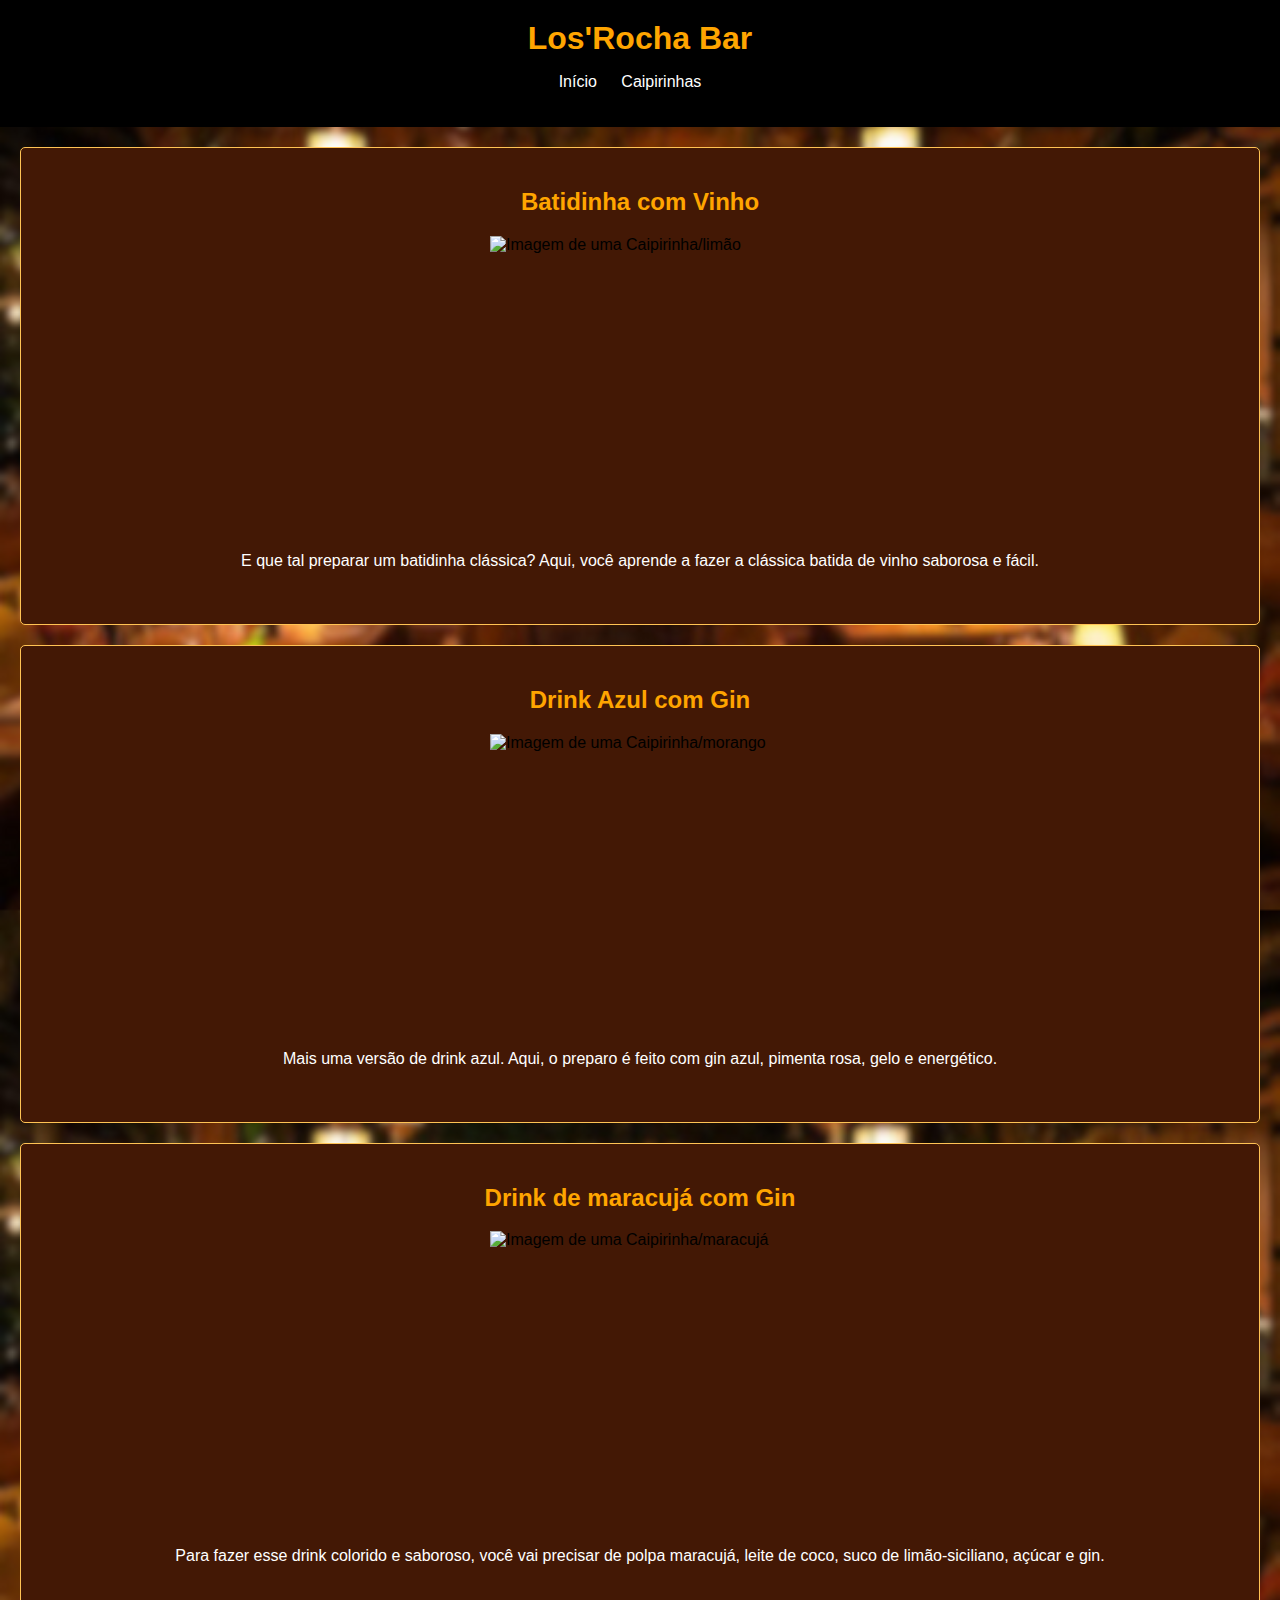
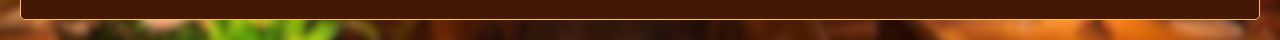
==== bebidasfamosas.html @ b976df04 "Add files via upload" ====
<!DOCTYPE html>
<html lang="pt-br">
<head>
    <meta charset="UTF-8">
    <meta name="viewport" content="width=device-width, initial-scale=1.0">
    <link rel="stylesheet" href="style.css">
    <title>diversos</title>
</head>
<body>
  <header>
        <h1>Los'Rocha Bar</h1>
        <nav>
            <ul>
                <li><a href="index.html">Início</a></li>
                <li><a href="caipirinhas.html">Caipirinhas</a></li>
            </ul>
        </nav>
    </header>
    <div class="cardápio">
        <h2>Batidinha com Vinho</h2>
        <img src="imagensite/imagem04.webp" width="730" height="480" alt="Imagem de uma Caipirinha/limão" />
        <p> E que tal preparar um batidinha clássica? Aqui, você aprende a fazer a clássica batida de vinho saborosa e fácil.

        </p>
        <br>
    </div>

    <!-- Receita de entrada 2 -->
    <!-- inclua imagens -->

    <div class="cardápio">
        <h2>Drink Azul com Gin</h2>
        <img src="imagensite/imagem5.webp" width="730" height="480" alt="Imagem de uma Caipirinha/morango" />
        <p>Mais uma versão de drink azul. Aqui, o preparo é feito com gin azul, pimenta rosa, gelo e energético.</p>
        <br>
    </div>
    <div>

        <!-- Receita de entrada 2 -->
        <!-- inclua imagens -->

        <div class="cardápio">
            <h2>Drink de maracujá com Gin</h2>
            <img src="imagensite/imagem9.webp" width="730" height="480" alt="Imagem de uma Caipirinha/maracujá" />
            <p>Para fazer esse drink colorido e saboroso, você vai precisar de polpa maracujá, leite de coco, suco de limão-siciliano, açúcar e gin.</p>
            <br>
        </div>


</body>
</html>
---- style.css ----
/* Estilos gerais */
body {
    font-family: Arial, sans-serif;
    margin: 0;
    padding: 0;
    background-image: url("Rocha.png");
    background-size: 1280px 910px;
    
}

/* Estilos do cabeçalho */
header {
    background-color: black;
    color: orange;
    /*valores superior e inferior, seguido de valores da direita e esquerda.*/
    padding: 20px 0;
    text-align: center;
}

header h1 {
    margin: 0;
}

nav ul {
    padding: 0;
}

nav li {
    display: inline;
    margin-right: 20px;
}

nav a {
    text-decoration: none;
    color: white;
}

/* Estilos das seções */
section {
    padding: 40px 0;
    text-align: center;
}

section h2 {
    font-size: 28px;
    /*margin inferior*/
    margin-bottom: 20px;
}

/* Estilos das receitas */
.cardápio {
    background-color: #431805;
    border: 1px solid rgb(255, 195, 84);
    padding: 20px;
    margin: 20px;
    border-radius: 5px;
}

.cardápio h3 {
    font-size: 24px;
    margin-bottom: 10px;
}

h1 {
    color: orange;
}

h2 {
    color: orange;
    text-align: center;

}

p {
    color: white;
    text-align: center;
}

/* Estilos responsivos */
@media screen and (max-width: 768px) {
    /* Estilos responsivos aqui */
}

@media screen and (min-width: 769px) {
    /* Estilos responsivos aqui */
}

img {
    width: 300px;
    height: 300px;
    margin: auto;
    display: block;
}
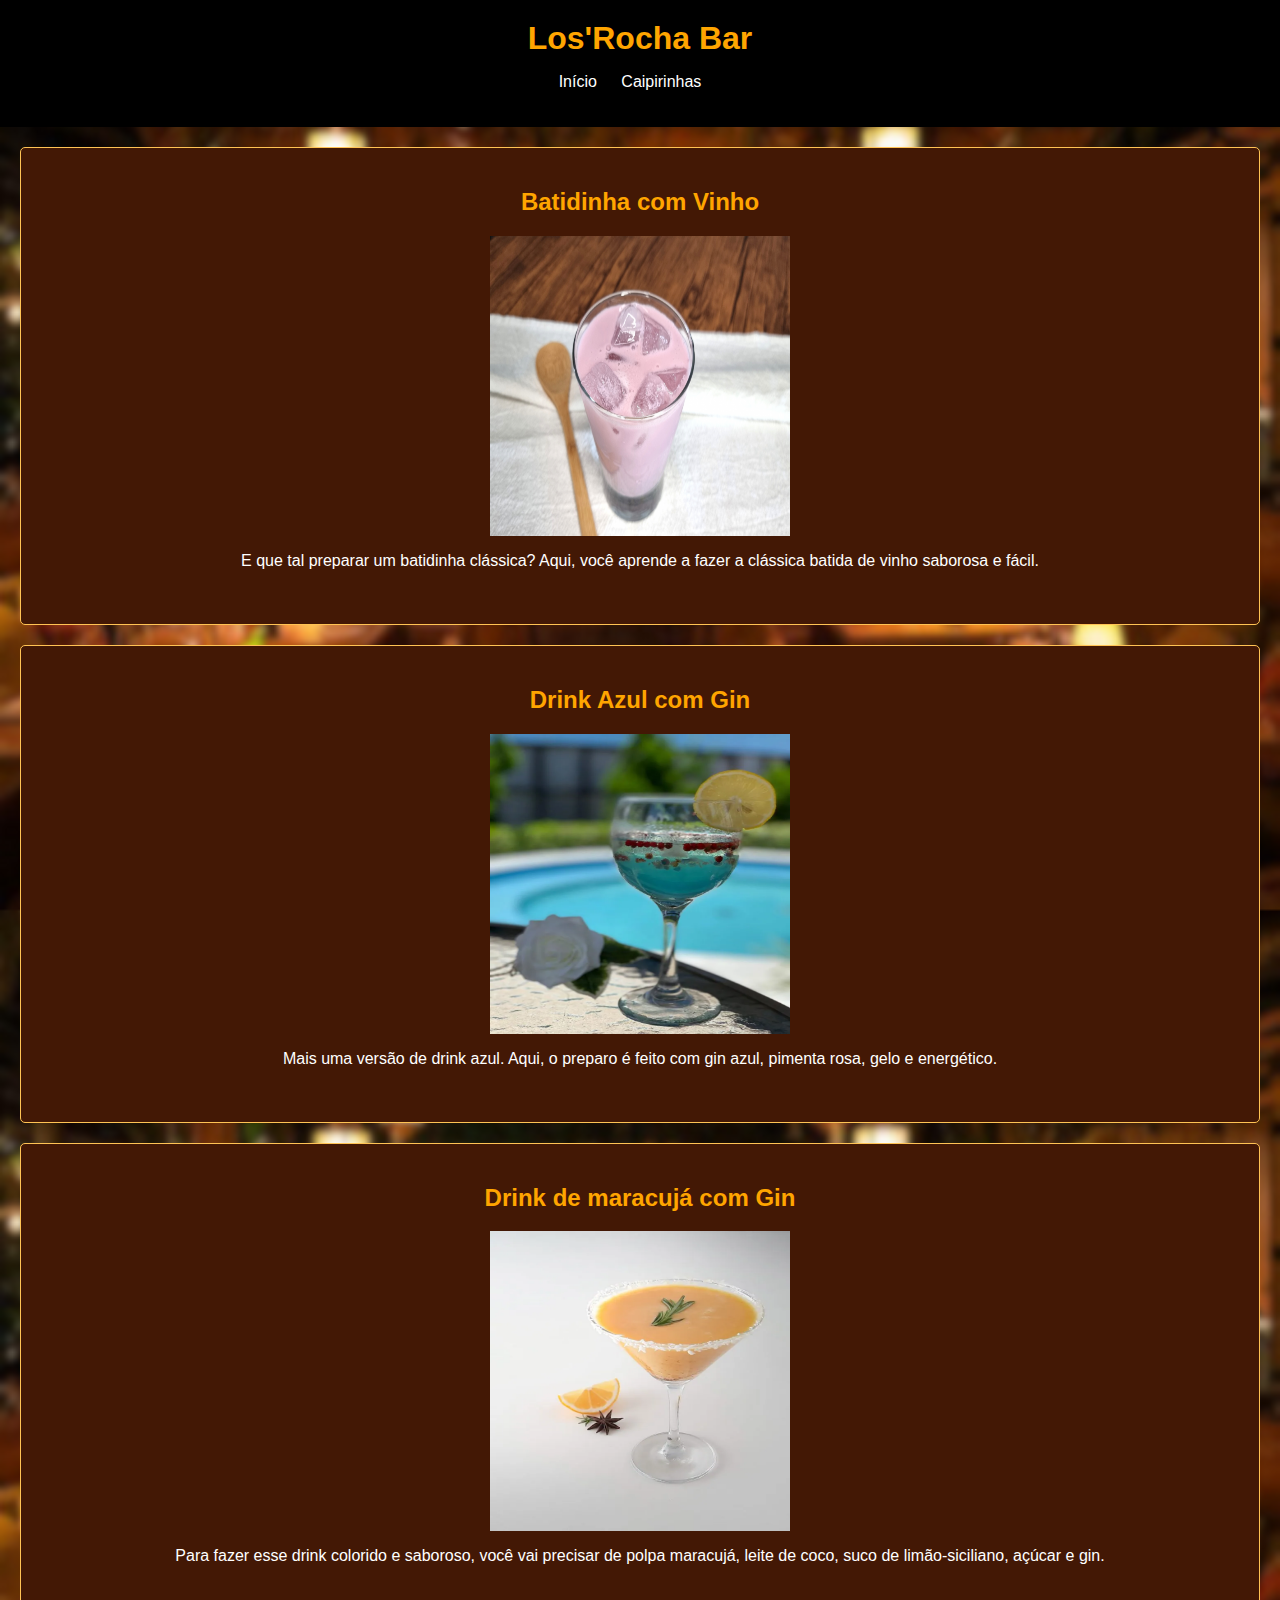
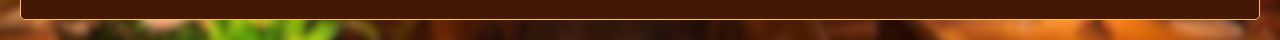
==== commit c6460578: "Update bebidasfamosas.html" ====
--- a/bebidasfamosas.html
+++ b/bebidasfamosas.html
@@ -18,7 +18,7 @@
     </header>
     <div class="cardápio">
         <h2>Batidinha com Vinho</h2>
-        <img src="imagensite/imagem04.webp" width="730" height="480" alt="Imagem de uma Caipirinha/limão" />
+        <img src="imagem04.webp" width="730" height="480" alt="Imagem de uma Caipirinha/limão" />
         <p> E que tal preparar um batidinha clássica? Aqui, você aprende a fazer a clássica batida de vinho saborosa e fácil.
 
         </p>
@@ -30,7 +30,7 @@
 
     <div class="cardápio">
         <h2>Drink Azul com Gin</h2>
-        <img src="imagensite/imagem5.webp" width="730" height="480" alt="Imagem de uma Caipirinha/morango" />
+        <img src="imagem5.webp" width="730" height="480" alt="Imagem de uma Caipirinha/morango" />
         <p>Mais uma versão de drink azul. Aqui, o preparo é feito com gin azul, pimenta rosa, gelo e energético.</p>
         <br>
     </div>
@@ -41,7 +41,7 @@
 
         <div class="cardápio">
             <h2>Drink de maracujá com Gin</h2>
-            <img src="imagensite/imagem9.webp" width="730" height="480" alt="Imagem de uma Caipirinha/maracujá" />
+            <img src="imagem9.webp" width="730" height="480" alt="Imagem de uma Caipirinha/maracujá" />
             <p>Para fazer esse drink colorido e saboroso, você vai precisar de polpa maracujá, leite de coco, suco de limão-siciliano, açúcar e gin.</p>
             <br>
         </div>
